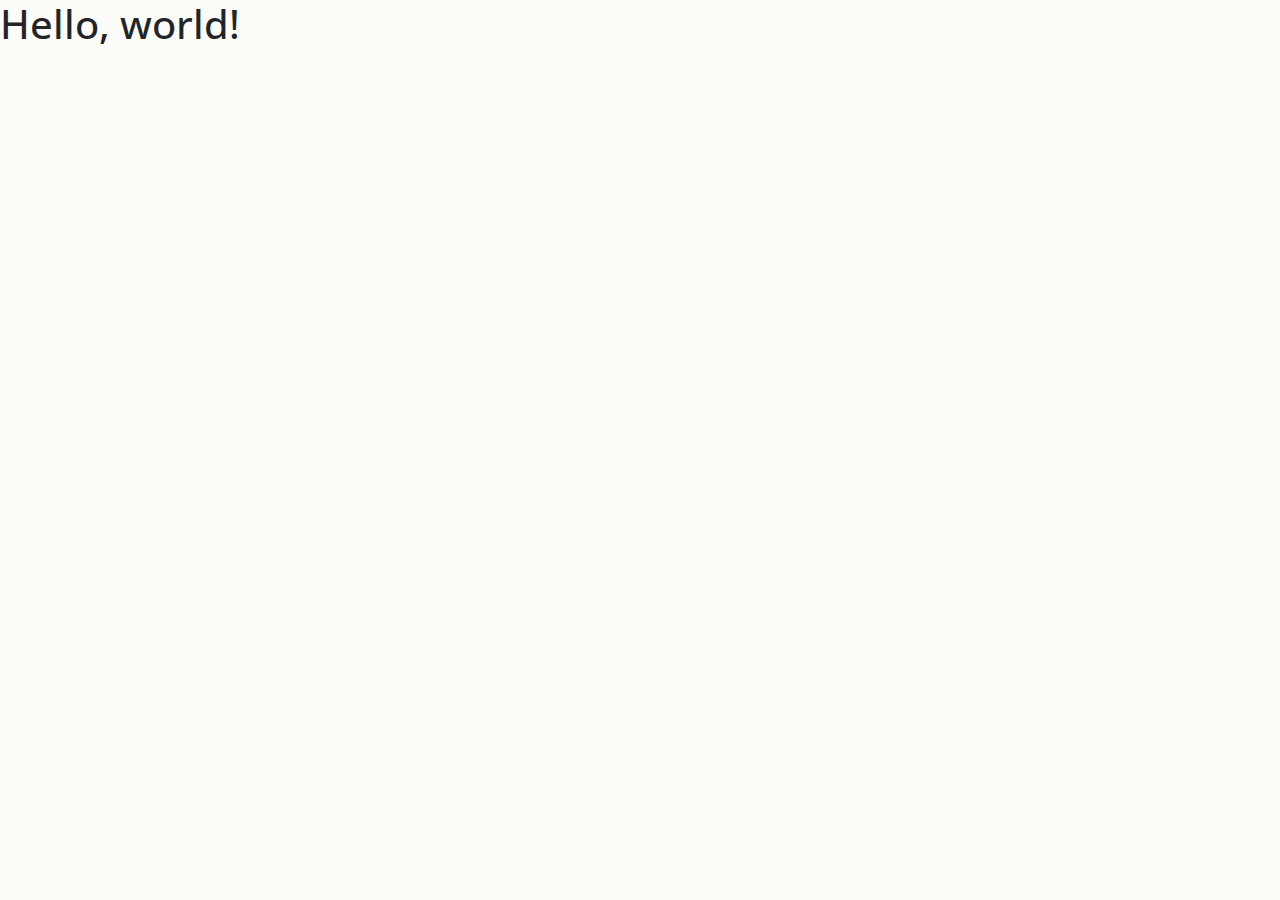
==== geoamplifier/index.html @ 7f280ce8 "init geoamplifier" ====
<!DOCTYPE html>
<html lang="en">
  <head>
    <meta charset="UTF-8">
    <meta http-equiv="X-UA-Compatible" content="IE=edge">
    <meta name="viewport" content="width=device-width, initial-scale=1">
    <meta name="description" content="width=device-width, initial-scale=1">
    <meta name="description" content="GeoAmplifier: Feature Matching Enhancement through Geometry-Aware Optimization"/>
    <title>GeoAmplifier: Feature Matching Enhancement through Geometry-Aware Optimization</title>

    <!-- Bootstrap -->
    <link rel="stylesheet" href="https://cdn.jsdelivr.net/npm/bootstrap@4.4.1/dist/css/bootstrap.min.css" integrity="sha384-Vkoo8x4CGsO3+Hhxv8T/Q5PaXtkKtu6ug5TOeNV6gBiFeWPGFN9MuhOf23Q9Ifjh" crossorigin="anonymous">
    <link rel="stylesheet" type="text/css" href="stylesheet.css">
    <link rel="stylesheet" href="https://cdnjs.cloudflare.com/ajax/libs/font-awesome/6.5.1/css/all.min.css">
    <link href="https://fonts.googleapis.com/css?family=Open+Sans" rel="stylesheet" type="text/css">

    <title>Hello, world!</title>

  </head>

  <body>
    <h1>Hello, world!</h1>

  </body>

</html>
---- geoamplifier/stylesheet.css ----
body {
    background: #fdfcf9 no-repeat fixed top left;
    font-family:'Open Sans', sans-serif;
}
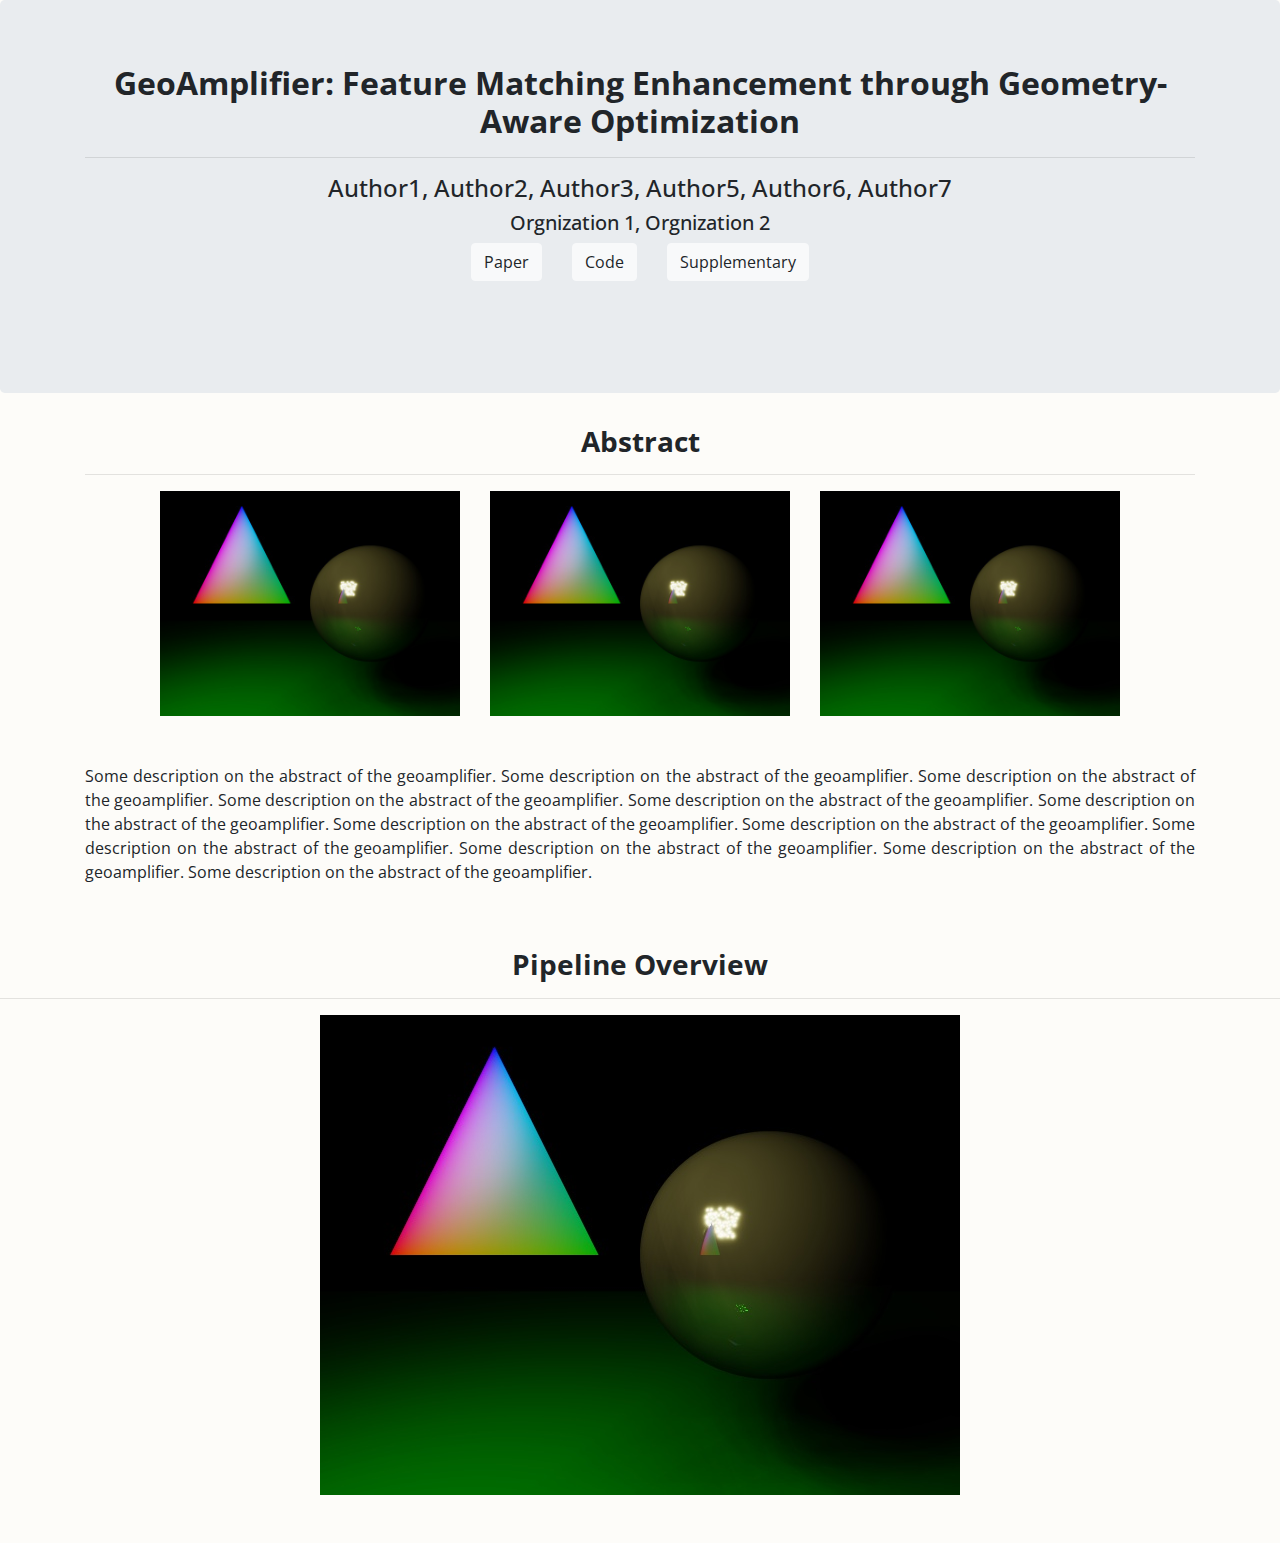
==== commit 0913f72d: "create general layout" ====
--- a/geoamplifier/index.html
+++ b/geoamplifier/index.html
@@ -19,7 +19,117 @@
   </head>
 
   <body>
-    <h1>Hello, world!</h1>
+
+    <!-- header -->
+    <section>
+      <div class="jumbotron text-center mt-0">
+        
+        <div class="container">
+          <div class="row">
+            <div class="col">
+              <h2><strong>GeoAmplifier: Feature Matching Enhancement through Geometry-Aware Optimization</strong></h2>
+              <hr>
+              <h4>
+                <a>Author1</a>,
+                <a>Author2</a>,
+                <a>Author3</a>,
+                <a>Author5</a>,
+                <a>Author6</a>,
+                <a>Author7</a>
+              </h4>
+              <h5>
+                <a>Orgnization 1</a>,
+                <a>Orgnization 2</a>
+              </h5>
+  
+              <div class="row justify-content-center ">
+  
+                <div class="col-auto">
+                  <div class="mb-5">
+                    <a class="btn btn-large btn-light" id="headerplaceholder1" role="button">
+                      Paper
+                    </a>
+                  </div>
+                </div>
+  
+                <div class="col-auto">
+                  <div class="mb-5">
+                    <a class="btn btn-large btn-light" id="headerplaceholder2" role="button">
+                      Code
+                    </a>
+                  </div>
+                </div>
+  
+                <div class="col-auto">
+                  <div class="mb-5">
+                    <a class="btn btn-large btn-light" id="headerplaceholder3" role="button">
+                      Supplementary
+                    </a>
+                  </div>
+                </div>
+              </div>
+  
+            </div>
+          </div>
+        </div>
+
+      </div>
+    </section>
+
+    <!-- abstract -->
+    <section class="mb-5">
+      <div class="container">
+        <div class="row">
+          <div class="col-12 text-center">
+            <h3>
+              <strong>Abstract</strong>
+            </h3>
+            <hr>
+
+            <div class="row justify-content-center mb-5">
+              <div class="col-auto" >
+                <img src='../images/image1.jpeg' width="300px">
+              </div>
+              <div class="col-auto">
+                <img src='../images/image1.jpeg' width="300px">
+              </div>
+              <div class="col-auto">
+                <img src='../images/image1.jpeg' width="300px">
+              </div>
+            </div>
+
+            <p class="text-justify">
+              Some description on the abstract of the geoamplifier. Some description on the abstract of the geoamplifier. 
+              Some description on the abstract of the geoamplifier. Some description on the abstract of the geoamplifier. 
+              Some description on the abstract of the geoamplifier. Some description on the abstract of the geoamplifier. 
+              Some description on the abstract of the geoamplifier. Some description on the abstract of the geoamplifier. 
+              Some description on the abstract of the geoamplifier. Some description on the abstract of the geoamplifier. 
+              Some description on the abstract of the geoamplifier. Some description on the abstract of the geoamplifier. 
+            </p>
+
+          </div>
+        </div>
+      </div>
+    </section>
+
+    <section>
+      <div class="row">
+        <div class="col-12 text-center">
+          <h3>
+            <strong>Pipeline Overview</strong>
+          </h3>
+          <hr>
+
+          <div class="row justify-content-center mb-5">
+            <div class="col-12" >
+              <img src='../images/image1.jpeg'>
+            </div>
+          </div>
+
+        </div>
+        
+      </div>
+    </section>
 
   </body>
 
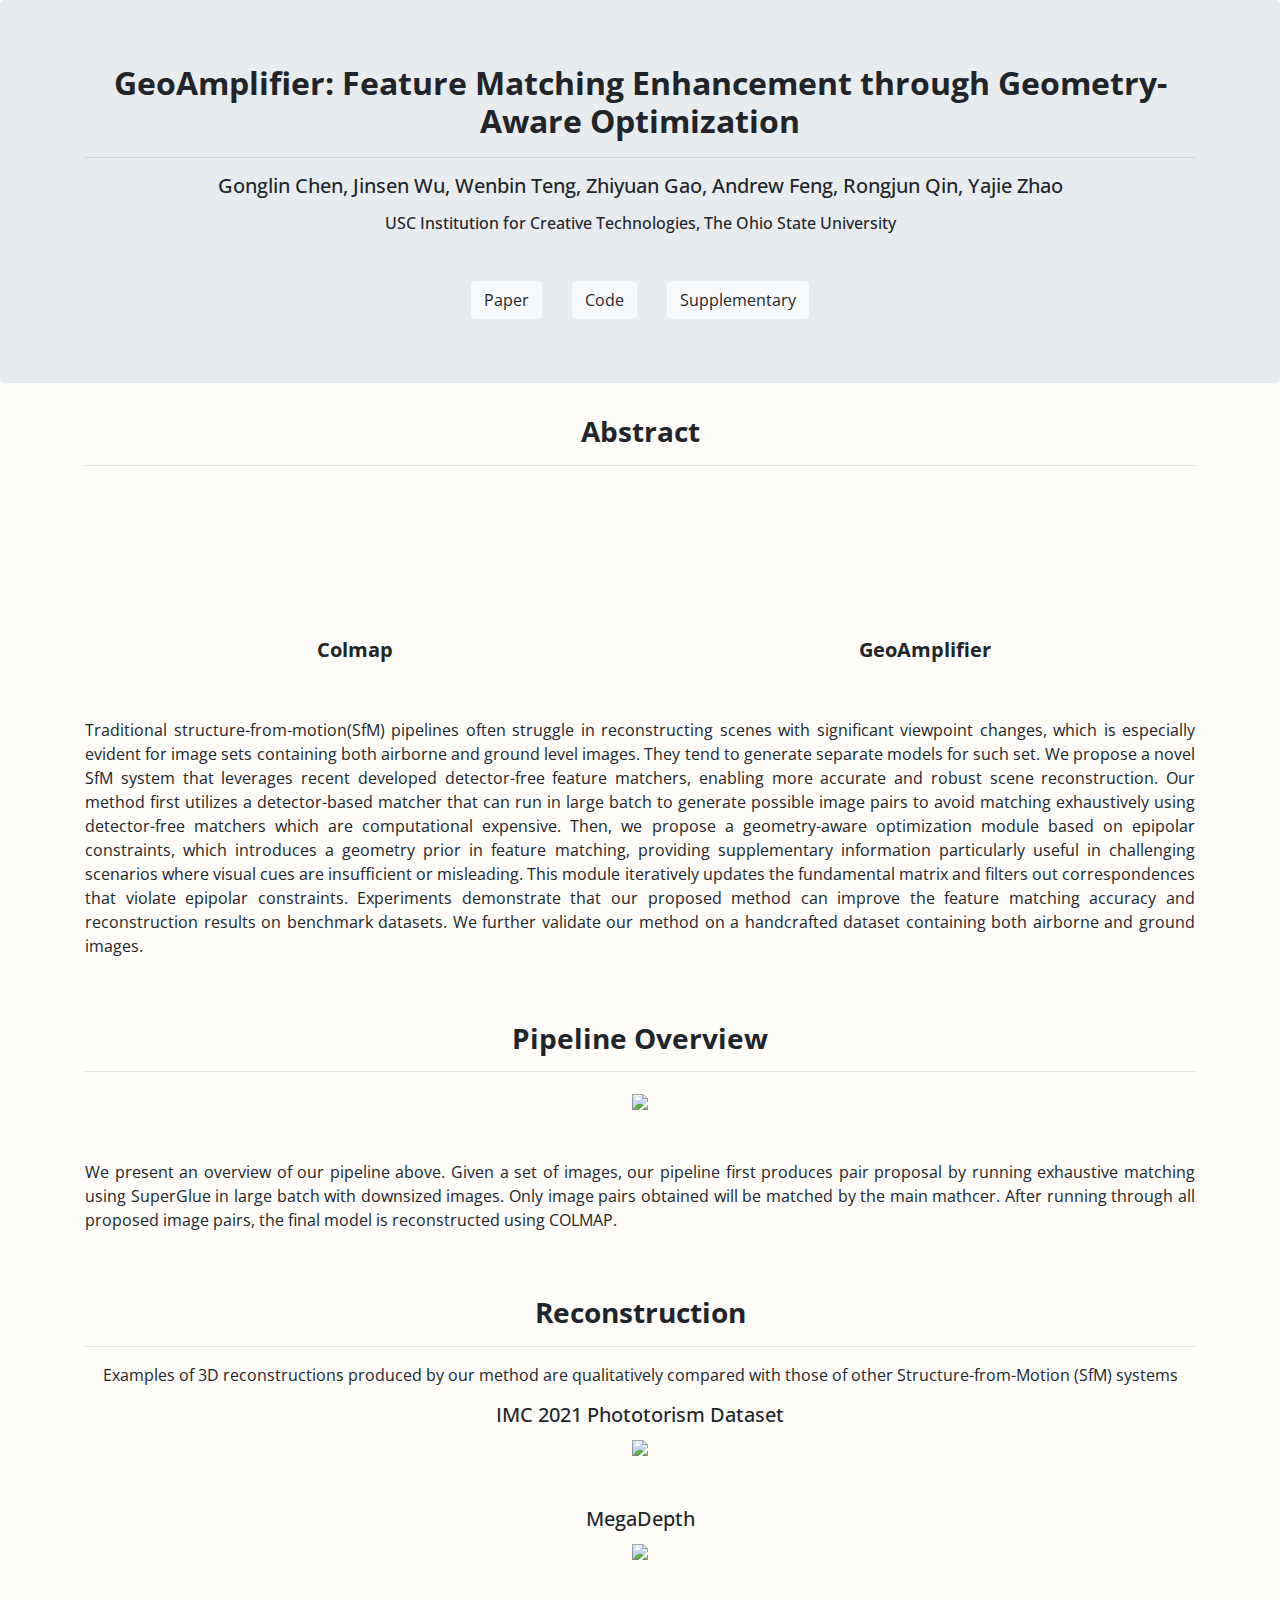
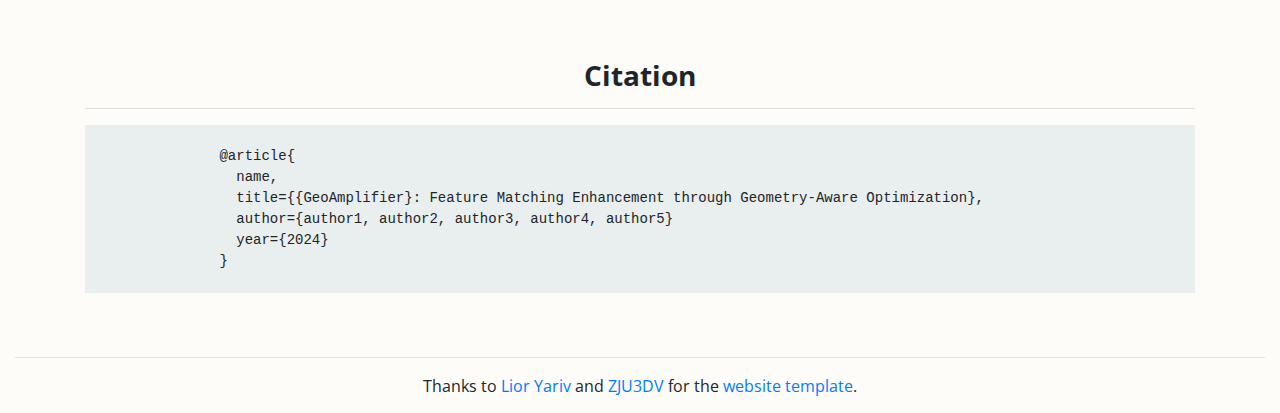
==== commit 60649ece: "remove the , on names" ====
--- a/geoamplifier/index.html
+++ b/geoamplifier/index.html
@@ -29,40 +29,40 @@
             <div class="col">
               <h2><strong>GeoAmplifier: Feature Matching Enhancement through Geometry-Aware Optimization</strong></h2>
               <hr>
-              <h4>
-                <a>Author1</a>,
-                <a>Author2</a>,
-                <a>Author3</a>,
-                <a>Author5</a>,
-                <a>Author6</a>,
-                <a>Author7</a>
-              </h4>
-              <h5>
-                <a>Orgnization 1</a>,
-                <a>Orgnization 2</a>
+              <h5 class="mb-3">
+                <a>Gonglin Chen</a>,
+                <a>Jinsen Wu</a>,
+                <a>Wenbin Teng</a>,
+                <a>Zhiyuan Gao</a>,
+                <a>Andrew Feng</a>,
+                <a>Rongjun Qin</a>,
+                <a>Yajie Zhao</a>
               </h5>
-  
-              <div class="row justify-content-center ">
-  
+              <h6 class="mb-3">
+                <a>USC Institution for Creative Technologies</a>,
+                <a>The Ohio State University</a>
+              </h6>
+  
+              <div class="row justify-content-center mt-5">
                 <div class="col-auto">
-                  <div class="mb-5">
-                    <a class="btn btn-large btn-light" id="headerplaceholder1" role="button">
+                  <div>
+                    <a class="btn btn-large btn-light btn-header" id="headerplaceholder1" role="button">
                       Paper
                     </a>
                   </div>
                 </div>
   
                 <div class="col-auto">
-                  <div class="mb-5">
-                    <a class="btn btn-large btn-light" id="headerplaceholder2" role="button">
+                  <div>
+                    <a class="btn btn-large btn-light btn-header" id="headerplaceholder2" role="button">
                       Code
                     </a>
                   </div>
                 </div>
   
                 <div class="col-auto">
-                  <div class="mb-5">
-                    <a class="btn btn-large btn-light" id="headerplaceholder3" role="button">
+                  <div>
+                    <a class="btn btn-large btn-light btn-header" id="headerplaceholder3" role="button">
                       Supplementary
                     </a>
                   </div>
@@ -87,24 +87,34 @@
             <hr>
 
             <div class="row justify-content-center mb-5">
-              <div class="col-auto" >
-                <img src='../images/image1.jpeg' width="300px">
-              </div>
-              <div class="col-auto">
-                <img src='../images/image1.jpeg' width="300px">
-              </div>
-              <div class="col-auto">
-                <img src='../images/image1.jpeg' width="300px">
+
+              <div class="col-6">
+                <video loop autoplay muted width="100%">
+                  <source src="./resources/colmap.mp4" type="video/mp4">
+                </video>
+                <h5><strong>Colmap</strong></h5>
+              </div>
+
+              <div class="col-6">
+                <video loop autoplay muted width="100%">
+                  <source src="./resources/ours.mp4" type="video/mp4">
+                </video>
+                <h5><strong>GeoAmplifier</strong></h5>
               </div>
             </div>
 
             <p class="text-justify">
-              Some description on the abstract of the geoamplifier. Some description on the abstract of the geoamplifier. 
-              Some description on the abstract of the geoamplifier. Some description on the abstract of the geoamplifier. 
-              Some description on the abstract of the geoamplifier. Some description on the abstract of the geoamplifier. 
-              Some description on the abstract of the geoamplifier. Some description on the abstract of the geoamplifier. 
-              Some description on the abstract of the geoamplifier. Some description on the abstract of the geoamplifier. 
-              Some description on the abstract of the geoamplifier. Some description on the abstract of the geoamplifier. 
+              Traditional structure-from-motion(SfM) pipelines often struggle in reconstructing scenes with significant viewpoint changes, 
+              which is especially evident for image sets containing both airborne and ground level images. They tend to generate separate models for such set. 
+              We propose a novel SfM system that leverages recent developed detector-free feature matchers, 
+              enabling more accurate and robust scene reconstruction. 
+              Our method first utilizes a detector-based matcher that can run in large batch to generate possible image pairs to avoid matching exhaustively using detector-free matchers which are computational expensive. 
+              Then, we propose a geometry-aware optimization module based on epipolar constraints, 
+              which introduces a geometry prior in feature matching, 
+              providing supplementary information particularly useful in challenging scenarios where visual cues are insufficient or misleading. 
+              This module iteratively updates the fundamental matrix and filters out correspondences that violate epipolar constraints. 
+              Experiments demonstrate that our proposed method can improve the feature matching accuracy and reconstruction results on benchmark datasets. 
+              We further validate our method on a handcrafted dataset containing both airborne and ground images.
             </p>
 
           </div>
@@ -112,24 +122,92 @@
       </div>
     </section>
 
-    <section>
-      <div class="row">
-        <div class="col-12 text-center">
-          <h3>
-            <strong>Pipeline Overview</strong>
-          </h3>
-          <hr>
-
-          <div class="row justify-content-center mb-5">
-            <div class="col-12" >
-              <img src='../images/image1.jpeg'>
-            </div>
-          </div>
-
-        </div>
-        
-      </div>
-    </section>
+    <section class="mb-5">
+      <div class="container">
+        <div class="row">
+          <div class="col-12 text-center">
+            <h3>
+              <strong>Pipeline Overview</strong>
+            </h3>
+            <hr>
+  
+            <div class="row justify-content-center mb-5">
+              <div class="col-12" >
+                <img src='./resources/pipeline.png' width="100%">
+              </div>
+            </div>
+  
+            <p class="text-justify">
+              We present an overview of our pipeline above. 
+              Given a set of images, our pipeline first produces pair proposal by running exhaustive matching using SuperGlue in large batch with downsized images. 
+              Only image pairs obtained will be matched by the main mathcer. After running through all proposed image pairs, the final model is reconstructed using COLMAP.
+            </p>
+  
+          </div>
+        </div>
+      </div>
+    </section>
+
+    <section class="mb-5">
+      <div class="container">
+        <div class="row">
+          <div class="col-12 text-center">
+            <h3>
+              <strong>Reconstruction</strong>
+            </h3>
+            <hr>
+
+            <p>Examples of 3D reconstructions produced by our method are qualitatively compared with those of other 
+              Structure-from-Motion (SfM) systems</p>
+            
+            <div class="row justify-content-center mb-5">
+              <h5>IMC 2021 Phototorism Dataset</h5>
+              <div class="col-12" >
+                <img src='./resources/reconstruction.jpg' width="100%">
+              </div>
+            </div>
+
+            <div class="row justify-content-center mb-5">
+              <h5>MegaDepth</h5>
+              <div class="col-12" >
+                <img src='./resources/reconstruction_mega.jpg' width="100%">
+              </div>
+            </div>
+  
+  
+          </div>
+        </div>
+      </div>
+    </section>
+
+    <!-- citation -->
+    <section class="mb-5">
+      <div class="container">
+        <div class="row">
+          <div class="col-12 text-center">
+            <h3>
+              <strong>Citation</strong>
+            </h3>
+            <hr>
+            <pre class="d-flex align-items-center" style="background-color: #e9eeef; text-align: start;">
+              <code>
+                @article{
+                  name, 
+                  title={{GeoAmplifier}: Feature Matching Enhancement through Geometry-Aware Optimization},
+                  author={author1, author2, author3, author4, author5}
+                  year={2024}
+                }
+              </code>
+            </pre>
+          </div>
+        </div>
+      </div>
+    </section>
+
+   <footer class="text-center" style="margin:15px;">
+      <hr>
+      Thanks to <a href="https://zju3dv.github.io/" target="_blank">Lior Yariv</a> and <a href="https://github.com/zju3dv/zju3dv.github.io/" target="_blank">ZJU3DV</a> for the <a href="https://lioryariv.github.io/idr/" target="_blank">website template</a>.
+    </footer>
 
   </body>
 
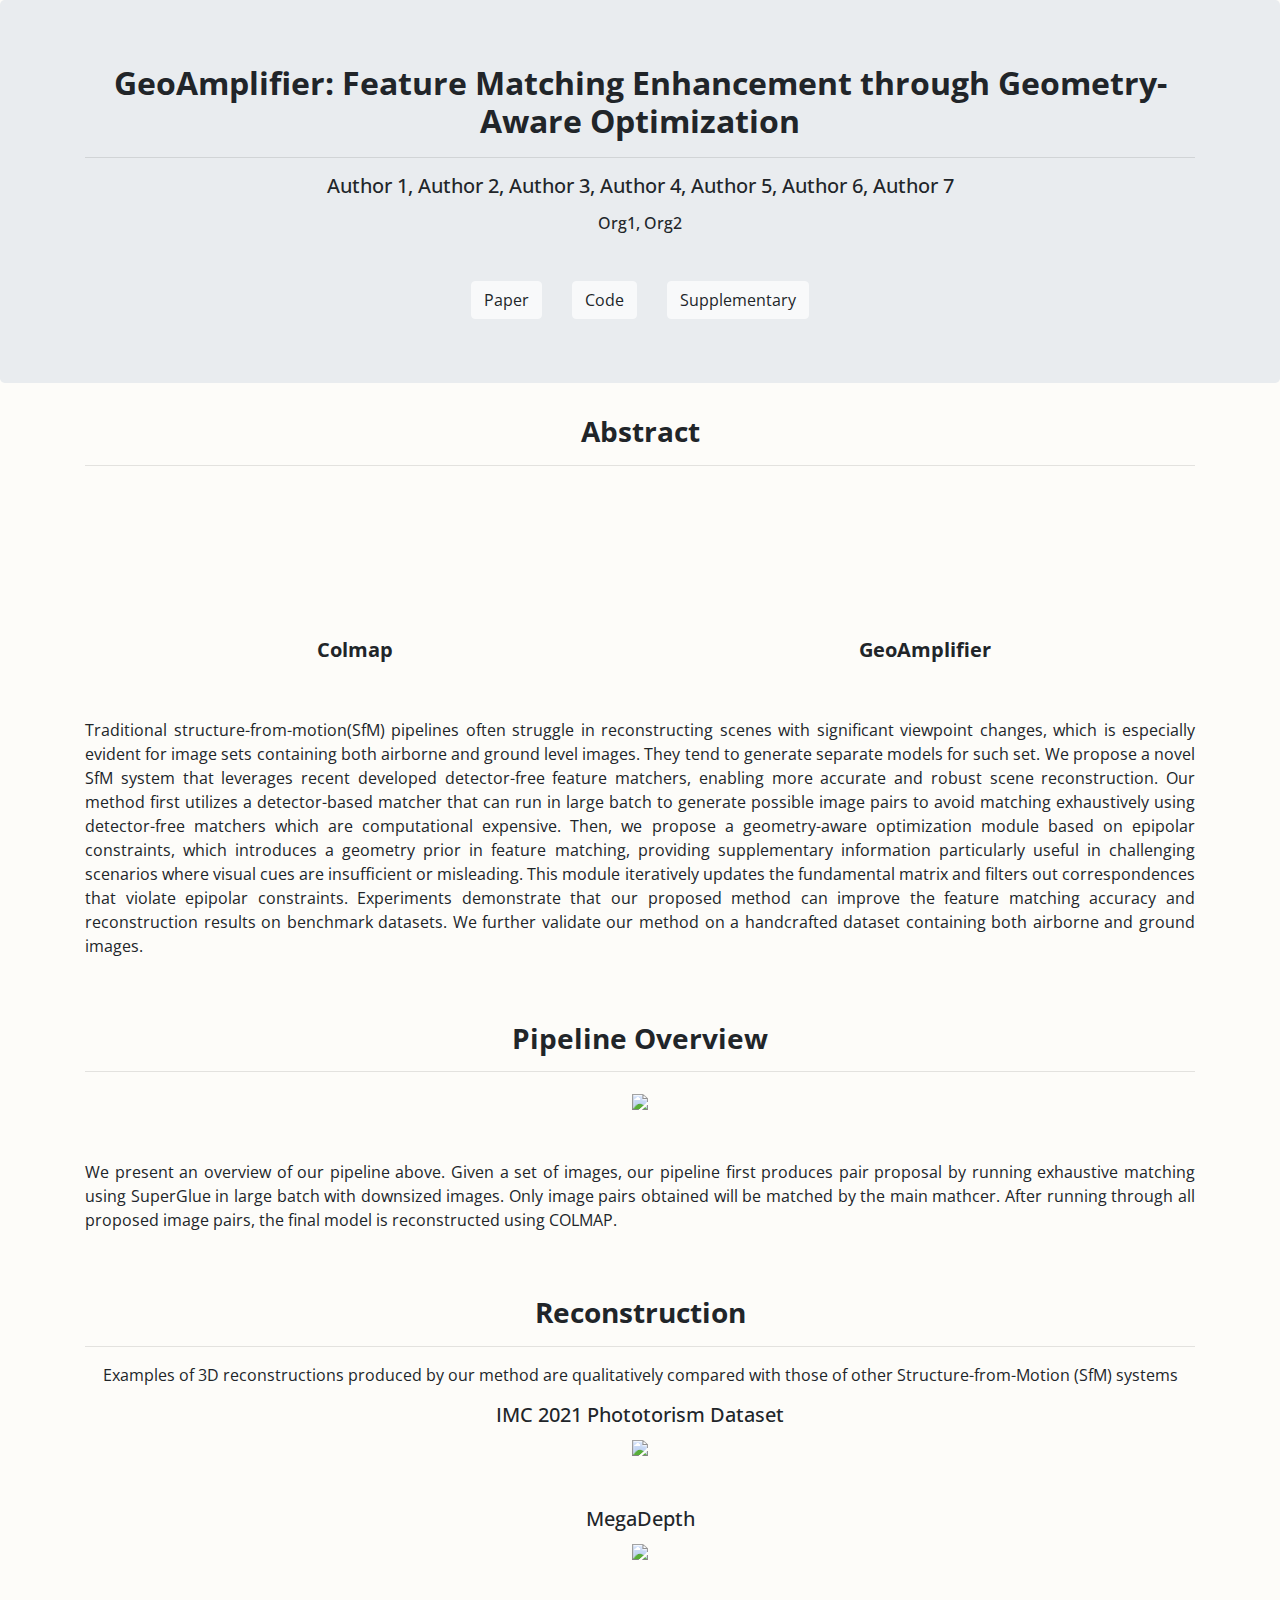
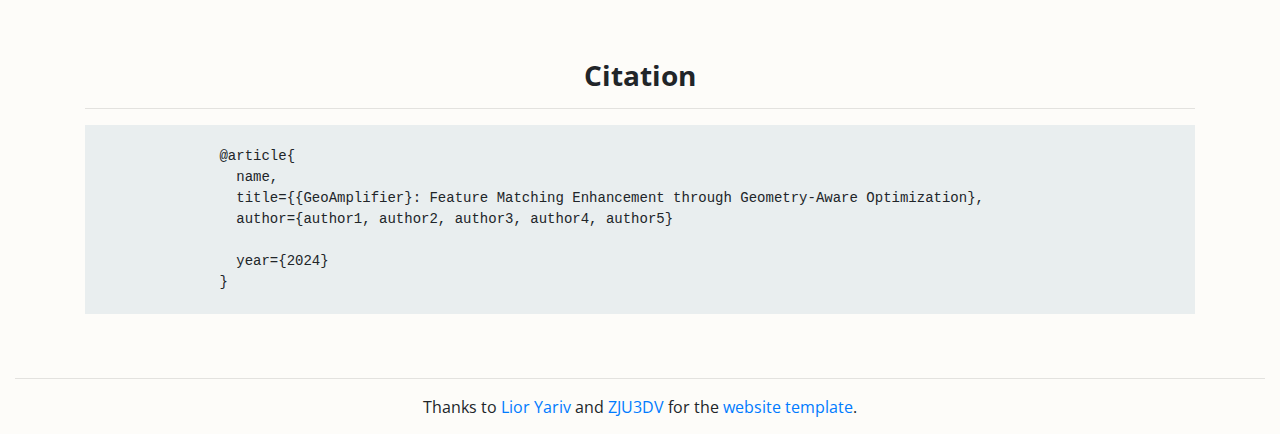
==== commit 2fb52ee0: "Update index.html" ====
--- a/geoamplifier/index.html
+++ b/geoamplifier/index.html
@@ -30,17 +30,26 @@
               <h2><strong>GeoAmplifier: Feature Matching Enhancement through Geometry-Aware Optimization</strong></h2>
               <hr>
               <h5 class="mb-3">
-                <a>Gonglin Chen</a>,
+                <!-- <a>Gonglin Chen</a>,
                 <a>Jinsen Wu</a>,
                 <a>Wenbin Teng</a>,
                 <a>Zhiyuan Gao</a>,
                 <a>Andrew Feng</a>,
                 <a>Rongjun Qin</a>,
-                <a>Yajie Zhao</a>
+                <a>Yajie Zhao</a> -->
+                <a>Author 1</a>,
+                <a>Author 2</a>,
+                <a>Author 3</a>,
+                <a>Author 4</a>,
+                <a>Author 5</a>,
+                <a>Author 6</a>,
+                <a>Author 7</a>
               </h5>
               <h6 class="mb-3">
-                <a>USC Institution for Creative Technologies</a>,
-                <a>The Ohio State University</a>
+                <!-- <a>USC Institution for Creative Technologies</a>,
+                <a>The Ohio State University</a> -->
+                <a>Org1</a>,
+                <a>Org2</a>
               </h6>
   
               <div class="row justify-content-center mt-5">
@@ -195,6 +204,7 @@
                   name, 
                   title={{GeoAmplifier}: Feature Matching Enhancement through Geometry-Aware Optimization},
                   author={author1, author2, author3, author4, author5}
+                  <!-- author={Chen, Gonglin and Wu, Jinsen and Teng, Wenbin and Gao, Zhiyuan and Feng, Andrew and Qin, Rongjun and Zhao, Yajie} -->
                   year={2024}
                 }
               </code>
@@ -206,7 +216,9 @@
 
    <footer class="text-center" style="margin:15px;">
       <hr>
-      Thanks to <a href="https://zju3dv.github.io/" target="_blank">Lior Yariv</a> and <a href="https://github.com/zju3dv/zju3dv.github.io/" target="_blank">ZJU3DV</a> for the <a href="https://lioryariv.github.io/idr/" target="_blank">website template</a>.
+      Thanks to <a href="https://lioryariv.github.io/" target="_blank">Lior Yariv</a> 
+      and <a href="https://github.com/zju3dv/zju3dv.github.io/" target="_blank">ZJU3DV</a> 
+      for the <a href="https://lioryariv.github.io/idr/" target="_blank">website template</a>.
     </footer>
 
   </body>
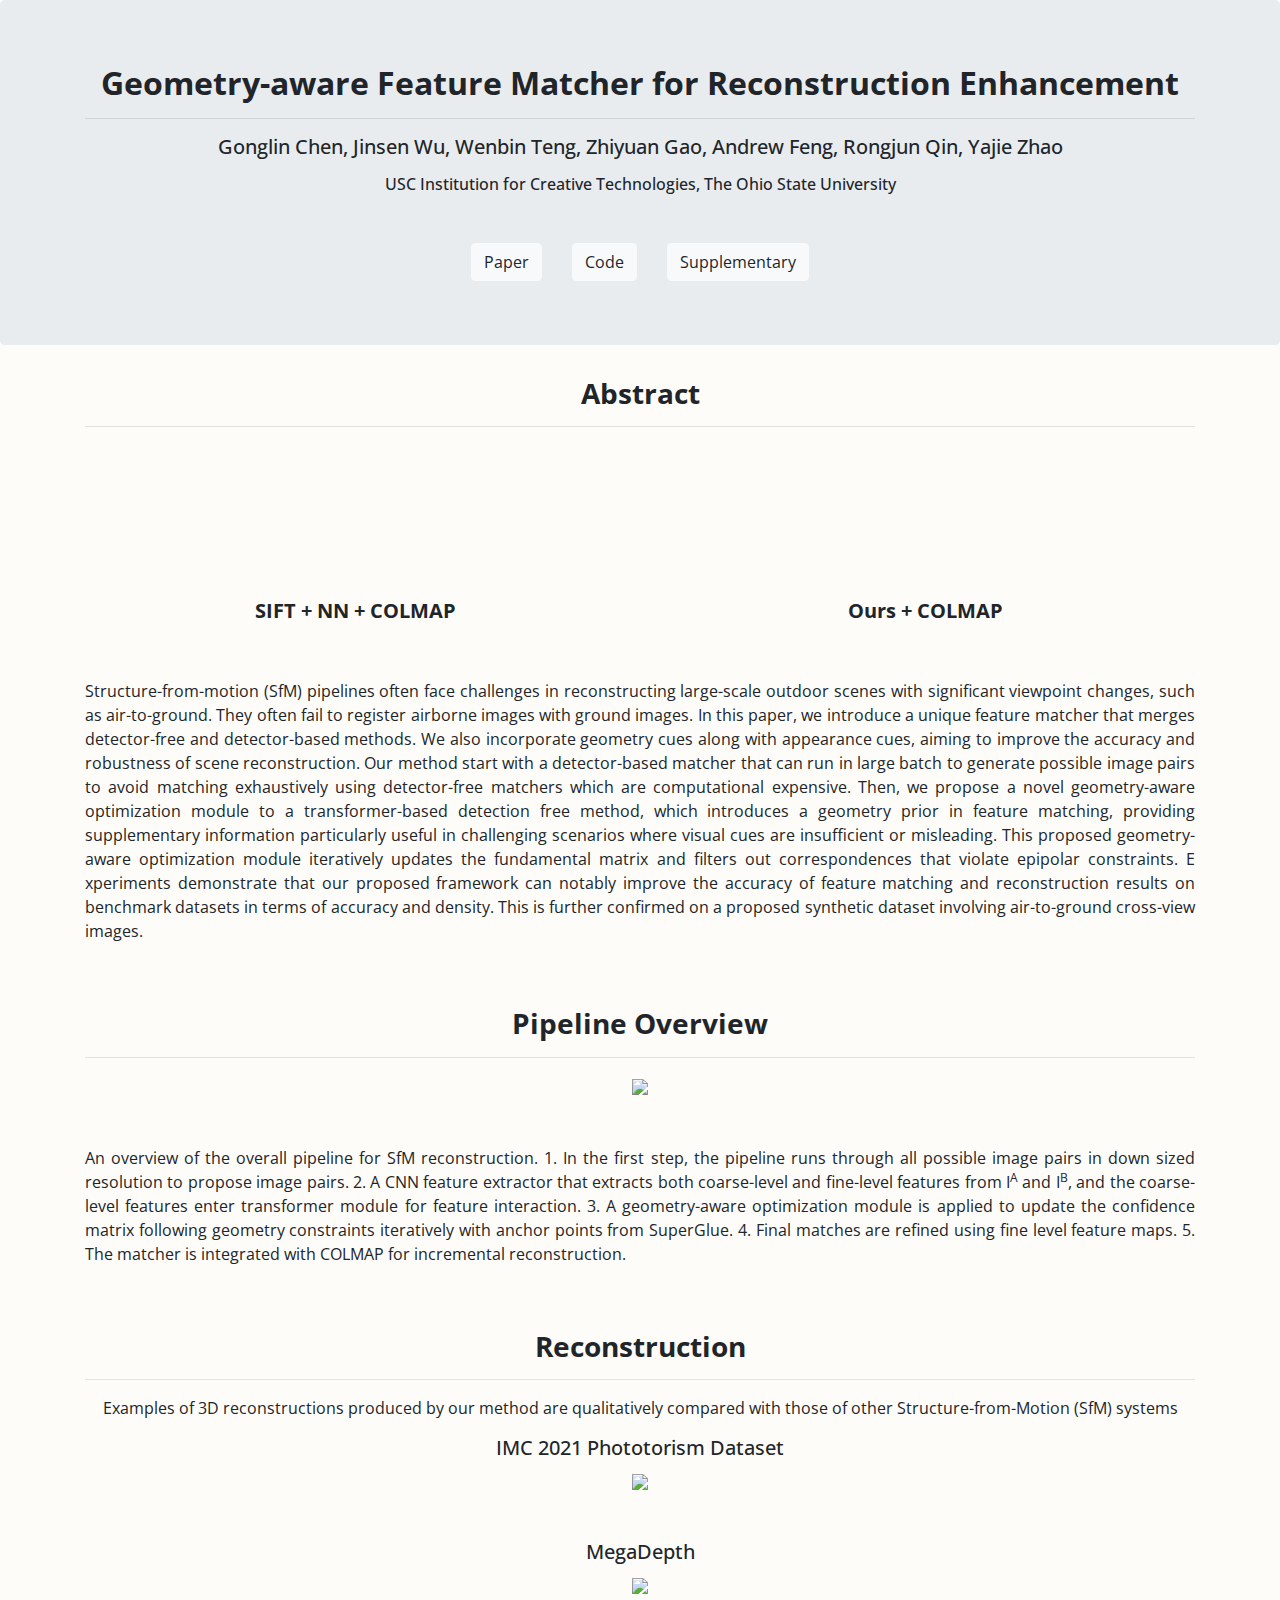
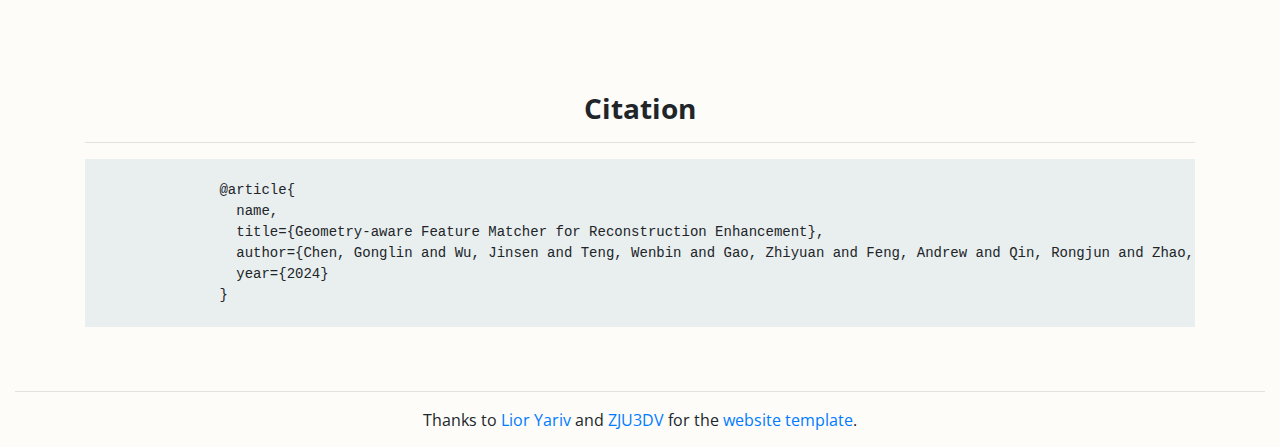
==== commit c8b8d2c8: "Update index.html" ====
--- a/geoamplifier/index.html
+++ b/geoamplifier/index.html
@@ -5,8 +5,8 @@
     <meta http-equiv="X-UA-Compatible" content="IE=edge">
     <meta name="viewport" content="width=device-width, initial-scale=1">
     <meta name="description" content="width=device-width, initial-scale=1">
-    <meta name="description" content="GeoAmplifier: Feature Matching Enhancement through Geometry-Aware Optimization"/>
-    <title>GeoAmplifier: Feature Matching Enhancement through Geometry-Aware Optimization</title>
+    <meta name="description" content="Geometry-aware Feature Matcher for Reconstruction Enhancement"/>
+    <title>Geometry-aware Feature Matcher for Reconstruction Enhancement</title>
 
     <!-- Bootstrap -->
     <link rel="stylesheet" href="https://cdn.jsdelivr.net/npm/bootstrap@4.4.1/dist/css/bootstrap.min.css" integrity="sha384-Vkoo8x4CGsO3+Hhxv8T/Q5PaXtkKtu6ug5TOeNV6gBiFeWPGFN9MuhOf23Q9Ifjh" crossorigin="anonymous">
@@ -14,7 +14,7 @@
     <link rel="stylesheet" href="https://cdnjs.cloudflare.com/ajax/libs/font-awesome/6.5.1/css/all.min.css">
     <link href="https://fonts.googleapis.com/css?family=Open+Sans" rel="stylesheet" type="text/css">
 
-    <title>Hello, world!</title>
+    <title>Geometry-aware Feature Matcher for Reconstruction Enhancement</title>
 
   </head>
 
@@ -27,29 +27,20 @@
         <div class="container">
           <div class="row">
             <div class="col">
-              <h2><strong>GeoAmplifier: Feature Matching Enhancement through Geometry-Aware Optimization</strong></h2>
+              <h2><strong>Geometry-aware Feature Matcher for Reconstruction Enhancement</strong></h2>
               <hr>
               <h5 class="mb-3">
-                <!-- <a>Gonglin Chen</a>,
+                <a>Gonglin Chen</a>,
                 <a>Jinsen Wu</a>,
                 <a>Wenbin Teng</a>,
                 <a>Zhiyuan Gao</a>,
                 <a>Andrew Feng</a>,
                 <a>Rongjun Qin</a>,
-                <a>Yajie Zhao</a> -->
-                <a>Author 1</a>,
-                <a>Author 2</a>,
-                <a>Author 3</a>,
-                <a>Author 4</a>,
-                <a>Author 5</a>,
-                <a>Author 6</a>,
-                <a>Author 7</a>
+                <a>Yajie Zhao</a>
               </h5>
               <h6 class="mb-3">
-                <!-- <a>USC Institution for Creative Technologies</a>,
-                <a>The Ohio State University</a> -->
-                <a>Org1</a>,
-                <a>Org2</a>
+                <a>USC Institution for Creative Technologies</a>,
+                <a>The Ohio State University</a>
               </h6>
   
               <div class="row justify-content-center mt-5">
@@ -101,29 +92,28 @@
                 <video loop autoplay muted width="100%">
                   <source src="./resources/colmap.mp4" type="video/mp4">
                 </video>
-                <h5><strong>Colmap</strong></h5>
+                <h5><strong>SIFT + NN + COLMAP</strong></h5>
               </div>
 
               <div class="col-6">
                 <video loop autoplay muted width="100%">
                   <source src="./resources/ours.mp4" type="video/mp4">
                 </video>
-                <h5><strong>GeoAmplifier</strong></h5>
+                <h5><strong>Ours + COLMAP</strong></h5>
               </div>
             </div>
 
             <p class="text-justify">
-              Traditional structure-from-motion(SfM) pipelines often struggle in reconstructing scenes with significant viewpoint changes, 
-              which is especially evident for image sets containing both airborne and ground level images. They tend to generate separate models for such set. 
-              We propose a novel SfM system that leverages recent developed detector-free feature matchers, 
-              enabling more accurate and robust scene reconstruction. 
-              Our method first utilizes a detector-based matcher that can run in large batch to generate possible image pairs to avoid matching exhaustively using detector-free matchers which are computational expensive. 
-              Then, we propose a geometry-aware optimization module based on epipolar constraints, 
-              which introduces a geometry prior in feature matching, 
+              Structure-from-motion (SfM) pipelines often face challenges in reconstructing large-scale outdoor scenes with significant viewpoint changes, 
+              such as air-to-ground. They often fail to register airborne images with ground images. 
+              In this paper, we introduce a unique feature matcher that merges detector-free and detector-based methods. 
+              We also incorporate geometry cues along with appearance cues, aiming to improve the accuracy and robustness of scene reconstruction. 
+              Our method start with a detector-based matcher that can run in large batch to generate possible image pairs to avoid matching exhaustively using detector-free matchers which are computational expensive. 
+              Then, we propose a novel geometry-aware optimization module to a transformer-based detection free method, which introduces a geometry prior in feature matching, 
               providing supplementary information particularly useful in challenging scenarios where visual cues are insufficient or misleading. 
-              This module iteratively updates the fundamental matrix and filters out correspondences that violate epipolar constraints. 
-              Experiments demonstrate that our proposed method can improve the feature matching accuracy and reconstruction results on benchmark datasets. 
-              We further validate our method on a handcrafted dataset containing both airborne and ground images.
+              This proposed geometry-aware optimization module iteratively updates the fundamental matrix and filters out correspondences that violate epipolar constraints. E
+              xperiments demonstrate that our proposed framework can notably improve the accuracy of feature matching and reconstruction results on benchmark datasets in terms of accuracy and density. 
+              This is further confirmed on a proposed synthetic dataset involving air-to-ground cross-view images.
             </p>
 
           </div>
@@ -147,9 +137,12 @@
             </div>
   
             <p class="text-justify">
-              We present an overview of our pipeline above. 
-              Given a set of images, our pipeline first produces pair proposal by running exhaustive matching using SuperGlue in large batch with downsized images. 
-              Only image pairs obtained will be matched by the main mathcer. After running through all proposed image pairs, the final model is reconstructed using COLMAP.
+              An overview of the overall pipeline for SfM reconstruction. 
+              1. In the first step, the pipeline runs through all possible image pairs in down sized resolution to propose image pairs. 
+              2. A CNN feature extractor that extracts both coarse-level and fine-level features from I<sup>A</sup> and I<sup>B</sup>, and the coarse-level features enter transformer module for feature interaction. 
+              3. A geometry-aware optimization module is applied to update the confidence matrix following geometry constraints iteratively with anchor points from SuperGlue. 
+              4. Final matches are refined using fine level feature maps. 
+              5. The matcher is integrated with COLMAP for incremental reconstruction.
             </p>
   
           </div>
@@ -202,9 +195,8 @@
               <code>
                 @article{
                   name, 
-                  title={{GeoAmplifier}: Feature Matching Enhancement through Geometry-Aware Optimization},
-                  author={author1, author2, author3, author4, author5}
-                  <!-- author={Chen, Gonglin and Wu, Jinsen and Teng, Wenbin and Gao, Zhiyuan and Feng, Andrew and Qin, Rongjun and Zhao, Yajie} -->
+                  title={Geometry-aware Feature Matcher for Reconstruction Enhancement},
+                  author={Chen, Gonglin and Wu, Jinsen and Teng, Wenbin and Gao, Zhiyuan and Feng, Andrew and Qin, Rongjun and Zhao, Yajie}
                   year={2024}
                 }
               </code>
